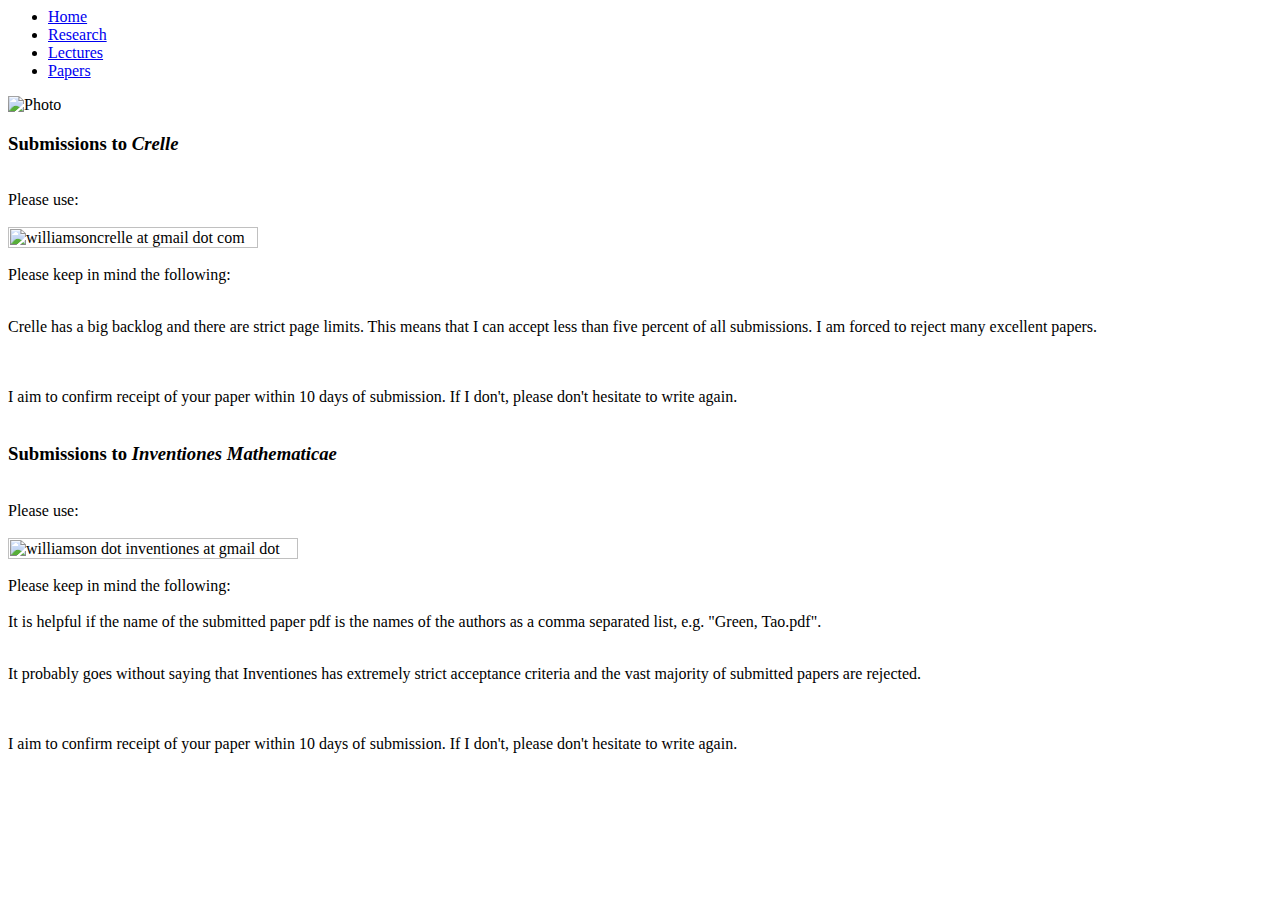
==== geordie-williamson-crelle-simplified.html @ dfa07ca8 "Add files via upload" ====
<!DOCTYPE doctype PUBLIC "-//w3c//dtd html 4.0 transitional//en">
<!-- saved from url=(0051)https://www.maths.usyd.edu.au/u/geordie/crelle.html -->
<html><head><meta http-equiv="Content-Type" content="text/html; charset=UTF-8">
  
  <meta name="generator" content="Bluefish 1.0.7">
  <title>Geordie Williamson</title>

<link href="./Geordie Williamson_files/gw-style-flex.css" rel="stylesheet" type="text/css">

</head>

<body vlink="#51188e" text="#000000" link="#0000ef" bgcolor="#ffffff" alink="#ff0000">

<!-- MENU -->
<div class="menu">

    <ul>
        <li><a href="http://www.maths.usyd.edu.au/u/geordie/index.html">
            Home</a></li>
            <li><a href="http://www.maths.usyd.edu.au/u/geordie/research.html">
            Research</a></li>
            <li><a href="http://www.maths.usyd.edu.au/u/geordie/talks.html">
            Lectures</a></li>
            <li><a href="http://www.maths.usyd.edu.au/u/geordie/papers.html">
            Papers</a></li>
    </ul>
    <img class="pic" alt="Photo" src="./Geordie Williamson_files/bonn.jpg">


</div>
<!-- END MENU -->

<div class="gw">
    <h3>
     Submissions to <i>Crelle</i>
    </h3> <br>
</div>

<div class="contentpapers">
    <div class="rightpapers">

Please use:<br><br> <img alt="williamsoncrelle at gmail dot com" src="./Geordie Williamson_files/wcrelle-signature.jpg" style="width: 250px; height: 21px;"><br><br>
</div>
<div class="rightpapers">
  Please keep in mind the following:<br><br>
</div>
<div class="rightpapers">
    <p class="crelle"><span class="crelle">Crelle</span> has a big backlog and there are strict page limits. This means that I can accept less
  than five percent of all submissions.  I am forced to reject many
  excellent papers.</p><br><br>
</div>
<div class="rightpapers">
  I aim to confirm receipt of your paper within 10 days of
  submission. If I don't, please don't hesitate to write again.
  <br><br>
</div>

<div class="gw">
    <h3>Submissions to <i>Inventiones Mathematicae</i></h3> <br>
</div>  

<div class="rightpapers">
    Please use:<br><br> <img alt="williamson dot inventiones at gmail dot com" src="./Geordie Williamson_files/winventiones-signature.jpg" style="width: 290px; height: 21px;"><br><br>
</div>
<div class="rightpapers">
    Please keep in mind the following:<br><br>
</div>
<div class="rightpapers">
    It is helpful if the name of the submitted paper pdf is the names of the authors as a comma separated list, e.g. "Green, Tao.pdf".<br><br>
</div>
<div class="rightpapers">
    <p class="crelle">It probably goes without saying that <span class="crelle">Inventiones</span> has extremely strict acceptance criteria and the vast majority of submitted papers 
are rejected.</p><br><br>
</div>
<div class="rightpapers">
    I aim to confirm receipt of your paper within 10 days of submission. If I don't, please don't hesitate to write again.
</div>

<br>

</body></html>
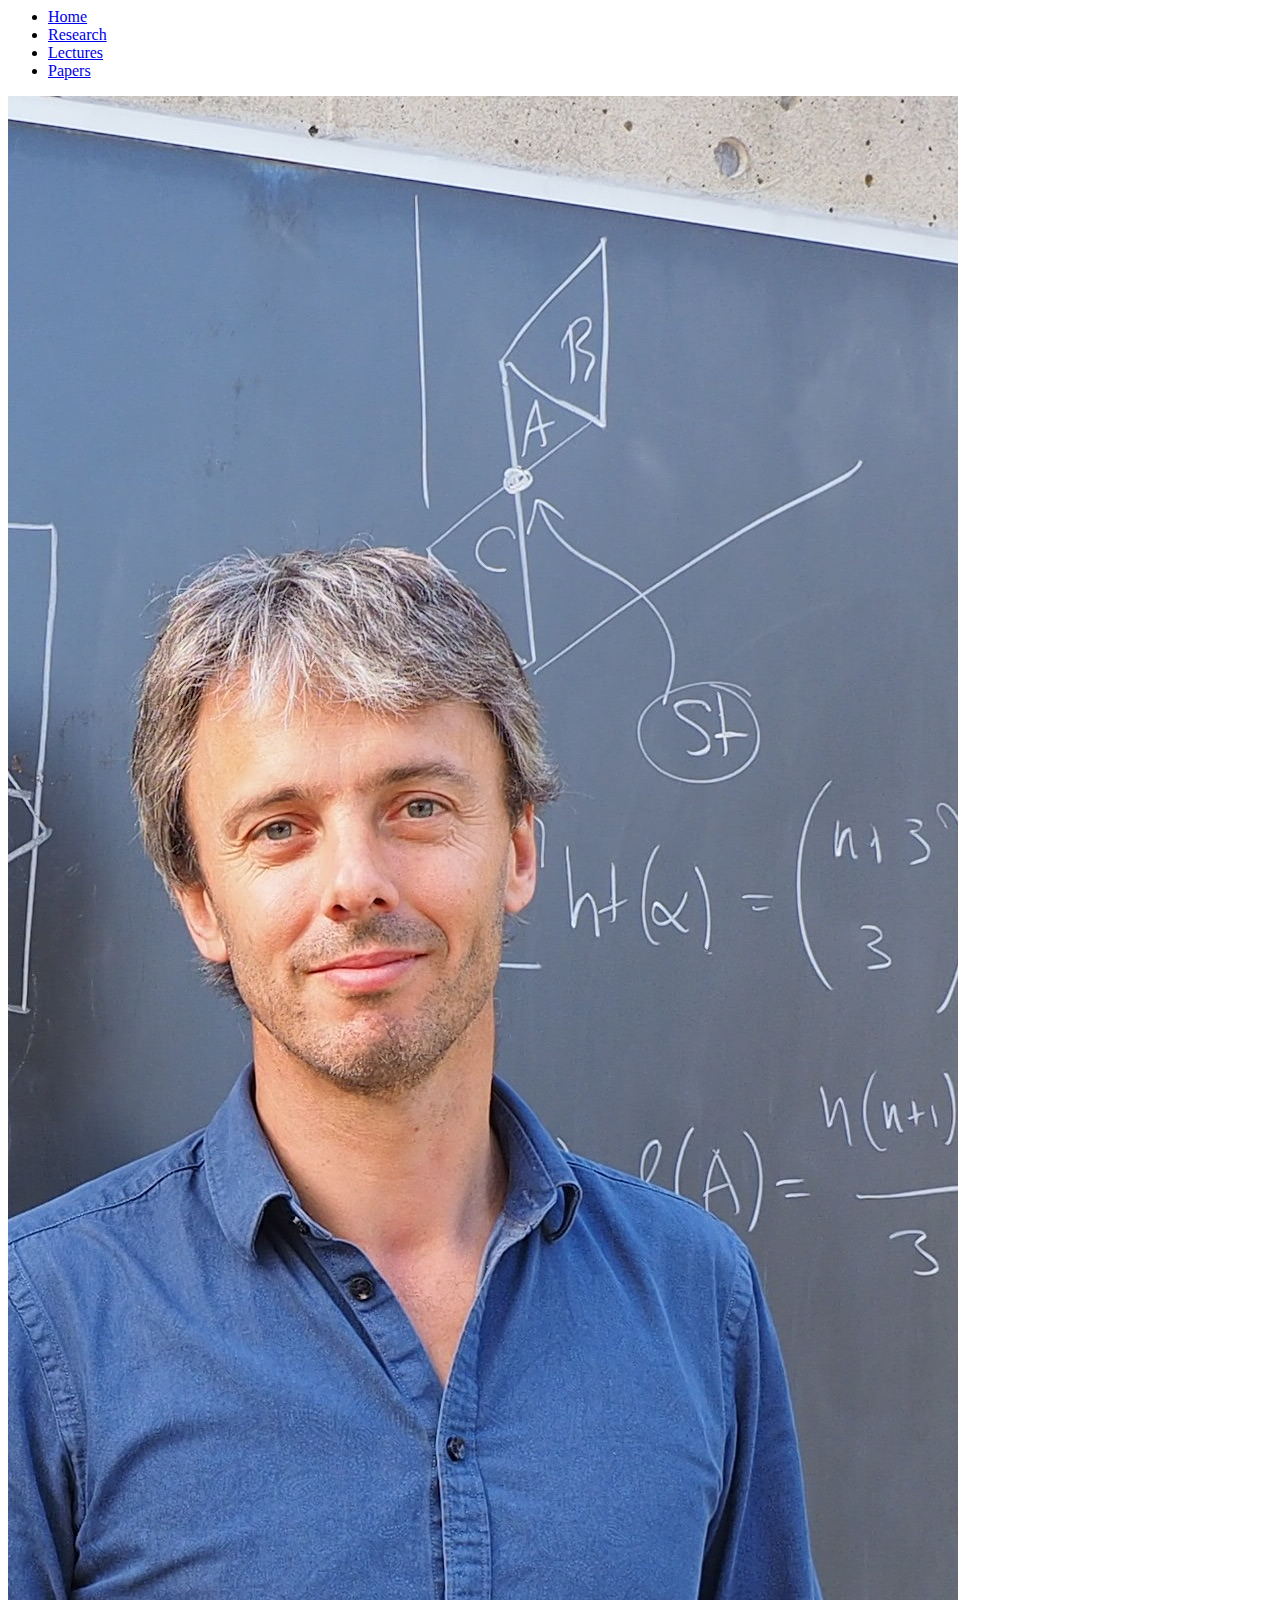
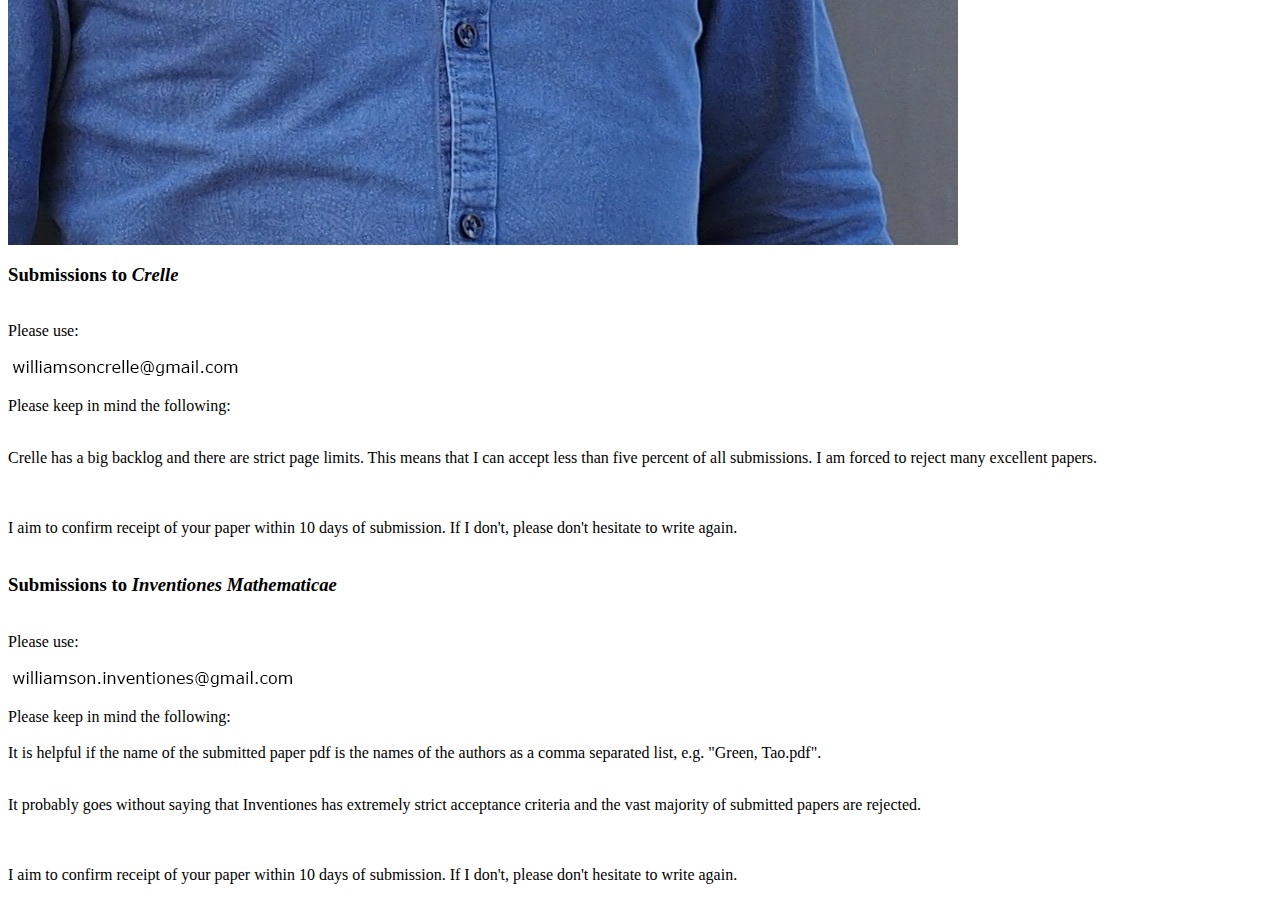
==== commit 53fffafd: "Update geordie-williamson-crelle-simplified.html" ====
--- a/geordie-williamson-crelle-simplified.html
+++ b/geordie-williamson-crelle-simplified.html
@@ -15,7 +15,7 @@
 <div class="menu">
 
     <ul>
-        <li><a href="http://www.maths.usyd.edu.au/u/geordie/index.html">
+        <li><a href="https://larifed.github.io/GWgithub.io/">
             Home</a></li>
             <li><a href="http://www.maths.usyd.edu.au/u/geordie/research.html">
             Research</a></li>
@@ -24,7 +24,7 @@
             <li><a href="http://www.maths.usyd.edu.au/u/geordie/papers.html">
             Papers</a></li>
     </ul>
-    <img class="pic" alt="Photo" src="./Geordie Williamson_files/bonn.jpg">
+    <img class="pic" alt="Photo" src="bonn.jpg">
 
 
 </div>
@@ -39,7 +39,7 @@
 <div class="contentpapers">
     <div class="rightpapers">
 
-Please use:<br><br> <img alt="williamsoncrelle at gmail dot com" src="./Geordie Williamson_files/wcrelle-signature.jpg" style="width: 250px; height: 21px;"><br><br>
+Please use:<br><br> <img alt="williamsoncrelle at gmail dot com" src="wcrelle-signature.jpg" style="width: 250px; height: 21px;"><br><br>
 </div>
 <div class="rightpapers">
   Please keep in mind the following:<br><br>
@@ -60,7 +60,7 @@
 </div>  
 
 <div class="rightpapers">
-    Please use:<br><br> <img alt="williamson dot inventiones at gmail dot com" src="./Geordie Williamson_files/winventiones-signature.jpg" style="width: 290px; height: 21px;"><br><br>
+    Please use:<br><br> <img alt="williamson dot inventiones at gmail dot com" src="winventiones-signature.jpg" style="width: 290px; height: 21px;"><br><br>
 </div>
 <div class="rightpapers">
     Please keep in mind the following:<br><br>
@@ -78,4 +78,4 @@
 
 <br>
 
-</body></html>+</body></html>
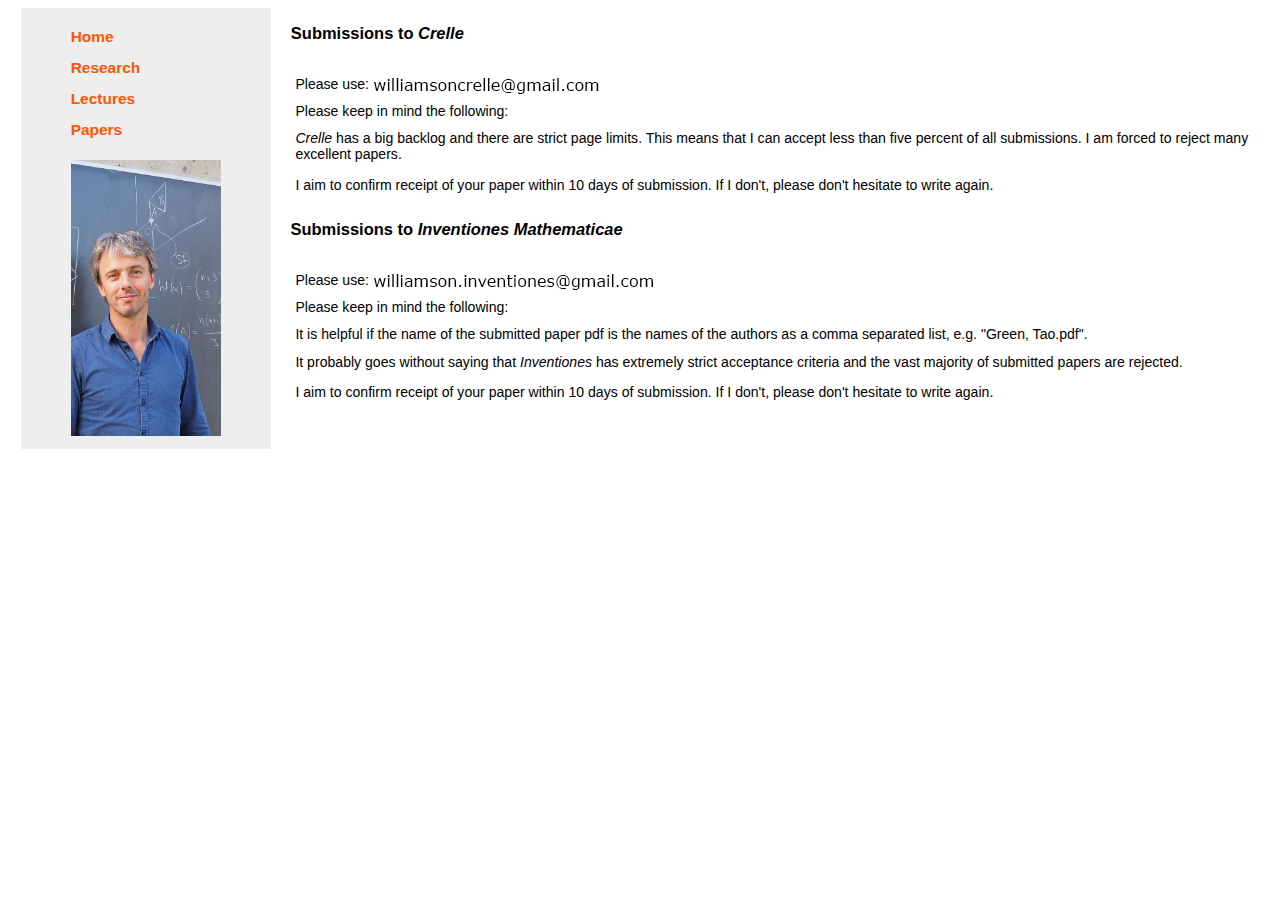
==== commit 8494e7ba: "Update geordie-williamson-crelle-simplified.html" ====
--- a/geordie-williamson-crelle-simplified.html
+++ b/geordie-williamson-crelle-simplified.html
@@ -5,7 +5,7 @@
   <meta name="generator" content="Bluefish 1.0.7">
   <title>Geordie Williamson</title>
 
-<link href="./Geordie Williamson_files/gw-style-flex.css" rel="stylesheet" type="text/css">
+<link href="gw-style-flex.css" rel="stylesheet" type="text/css">
 
 </head>
 
@@ -19,9 +19,9 @@
             Home</a></li>
             <li><a href="http://www.maths.usyd.edu.au/u/geordie/research.html">
             Research</a></li>
-            <li><a href="http://www.maths.usyd.edu.au/u/geordie/talks.html">
+            <li><a href="https://larifed.github.io/GWgithub.io/geordie-williamson-lectures-simplified">
             Lectures</a></li>
-            <li><a href="http://www.maths.usyd.edu.au/u/geordie/papers.html">
+            <li><a href="https://larifed.github.io/GWgithub.io/geordie-williamson-papers-simplified">
             Papers</a></li>
     </ul>
     <img class="pic" alt="Photo" src="bonn.jpg">
--- a/gw-style-flex.css
+++ b/gw-style-flex.css
@@ -0,0 +1,131 @@
+
+    body, td { font-size: 88%;
+        font-family: Verdana, Arial, Helvetica, sans-serif; }
+        div.menu { 
+          margin-left:1%;
+          }
+          .menu {
+          display:inline-block;
+          width: 250px;
+          background-color:#eee; 
+          margin-top: 0% auto 1% auto;
+          vertical-align: top;
+          float:left;
+          
+          }
+        .menu ul{
+          list-style-type: none;  
+          margin-left:0%;
+          padding-left:20%;
+          
+        }
+        .pic{
+          width: 60%;
+          padding-left: 20%;
+          padding-bottom:5%;
+          display:inline-block;
+          }
+        
+        .content{
+            margin-left:2%;
+        }
+        .right{
+            display:flex;
+            padding-left:2%;
+        }
+          .contentpapers{
+          margin-left:2%;
+          
+          }
+          .rightpapers{
+          display:flex;
+          padding-left:2%;
+          /*width:100%;*/
+          max-width:1200px;
+          }
+          .rightpapers br{
+            line-height:80%;
+          }
+          .rightpapers ul{
+            margin-top:0;
+          }
+          .gw{
+            display:inline-block;
+            margin-left:1.6%;
+            text-align:left;
+          }
+          h1{
+            font-size:120%;
+            }
+         h2{
+             font-size:110%;
+         }
+          .gwsub{
+            display:flex;
+            margin-left:2%;
+            text-align:left;
+          }
+          p{
+            padding-left:2%; 
+            font-family:verdana, arial, helvetica, sans-serif; 
+            margin-top:0;
+          }
+        .crelle{
+            display:inline-block;
+            font-family:verdana, arial, helvetica, sans-serif; 
+            padding-top:0;
+            padding-left:0;
+            
+          }
+        .crelle span{
+            font-family:verdana, arial, helvetica, sans-serif; 
+            font-style: italic;
+          }
+          .right br{
+            line-height:80%;
+            
+            }
+          div.menu a { 
+          font-size:110%;
+          line-height:200%; 
+          text-decoration:none; 
+          font-weight:600; 
+          font-family:verdana, arial, helvetica, sans-serif; 
+          }
+          div.menu a:link {
+          color:#f50;
+          }
+          div.menu a:visited {
+          color:#c20;
+          }
+          div.menu a:hover {
+          background-color:#fff;
+          }
+          a { 
+          text-decoration:none; 
+          font-weight:600; 
+          font-family:verdana, arial, helvetica, sans-serif; 
+          }
+          a:link {
+          color:#f50;
+          }
+          a:visited {
+          color:#c20;
+          }
+          a:hover {
+          background-color:#eee;
+          }
+          table{
+              display:flex;
+              margin-left:2%;
+              padding-left:2%;
+          }
+          .news{
+          display:block;
+          float:left;
+          padding: 0 2% 0 2%;
+          }
+          .news br{
+          line-height:80%;
+          }
+    